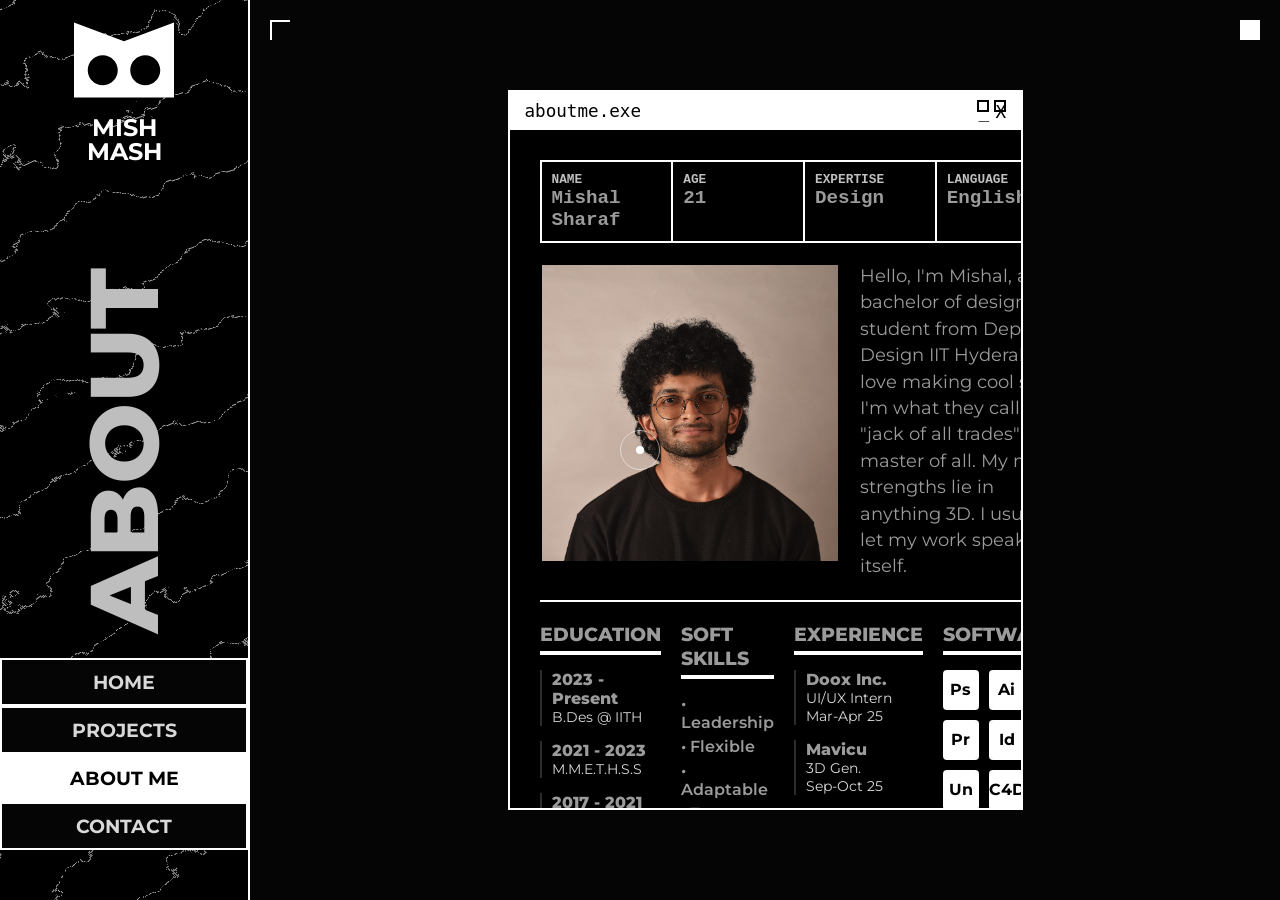
==== about.html @ 49f57b3f "Update about.html" ====
﻿<!DOCTYPE html>
<html lang="en">
<head>
    <meta charset="UTF-8">
    <meta name="viewport" content="width=device-width, initial-scale=1.0">
    <title>About Me - Mish Mash</title>
    <link rel="stylesheet" href="styles.css">
</head>
<body>
    <div class="cursor-dot"></div>
    <div class="cursor-outline"></div>
    <div class="corner-tl"></div>
    <div class="corner-tr"></div>

    <nav class="sidebar">
       <div class="topo-bg"></div>

    <svg style="display: none;">
        <defs>
            <filter id="topo-filter">
                <feTurbulence id="turbulence" type="fractalNoise" baseFrequency="0.02" numOctaves="8" result="noise" />
                <feDisplacementMap in="SourceGraphic" in2="noise" scale="40" />
            </filter>
        </defs>
    </svg>
        <div class="logo"><span><svg width="100" height="100" viewBox="0 0 400 300" fill="none" xmlns="http://www.w3.org/2000/svg">
<path fill-rule="evenodd" clip-rule="evenodd" d="M400 300H0V0L200 75L400 0V300ZM115 131C81.8629 131 55 157.863 55 191C55 224.137 81.8629 251 115 251C148.137 251 175 224.137 175 191C175 157.863 148.137 131 115 131ZM285 131C251.863 131 225 157.863 225 191C225 224.137 251.863 251 285 251C318.137 251 345 224.137 345 191C345 157.863 318.137 131 285 131Z" fill="white"/>
</svg></span>MISH<br>MASH</div>
        <div class="vertical-title">ABOUT</div>
        <div class="nav-menu">
            <a href="index.html" class="nav-link">Home</a>
            <a href="projects.html" class="nav-link">Projects</a>
            <a href="about.html" class="nav-link active">About Me</a>
            <a href="contact.html" class="nav-link">Contact</a>
        </div>
    </nav>

    <main class="main-content">
        <video autoplay muted loop id="bg-video">
            <source src="https://vimeo.com/1151840846?fl=pl&fe=cm" type="video/mp4">
        </video>

        <div class="window-container about-window">
            <div class="window-header">
                aboutme.exe
                <div class="window-controls"><span>_</span><span>X</span></div>
            </div>
            
            <div class="window-body">
                <div class="about-grid">
                    
                    <div class="spec-bar">
                        <div class="spec-item">
                            <span class="spec-label">Name</span>
                            <span class="spec-val">Mishal Sharaf</span>
                        </div>
                        <div class="spec-item">
                            <span class="spec-label">Age</span>
                            <span class="spec-val">21</span>
                        </div>
                        <div class="spec-item">
                            <span class="spec-label">Expertise</span>
                            <span class="spec-val">Design</span>
                        </div>
                        <div class="spec-item">
                            <span class="spec-label">Language</span>
                            <span class="spec-val">English</span>
                        </div>
                    </div>

                    <div class="bio-section">
                        <img src="DSC_2229.JPG" style="float: left; width: 300px; height: 300px; object-fit: cover; border: 2px solid black; margin-right: 20px; margin-bottom: 10px;" alt="Profile">
                        Hello, I'm Mishal, a bachelor of design student from Dept. of Design IIT Hyderabad.
                        I love making cool stuff. I'm what they call a "jack of all trades" but master of all.
                        My main strengths lie in anything 3D. I usually let my work speak for itself.
                        <div style="clear: both;"></div>
                    </div>

                    <div class="info-columns">
                        
                        <div class="col">
                            <div class="column-title">Education</div>
                            <div class="timeline-item">
                                <div class="t-year">2023 - Present</div>
                                <div class="t-desc">B.Des @ IITH</div>
                            </div>
                            <div class="timeline-item">
                                <div class="t-year">2021 - 2023</div>
                                <div class="t-desc">M.M.E.T.H.S.S</div>
                            </div>
                            <div class="timeline-item">
                                <div class="t-year">2017 - 2021</div>
                                <div class="t-desc">Ace Public</div>
                            </div>
                        </div>

                        <div class="col">
                            <div class="column-title">Soft Skills</div>
                            <div class="skills-list">
                                <span>&bull; Leadership</span>
                                <span>&bull; Flexible</span>
                                <span>&bull; Adaptable</span>
                                <span>&bull; Team Mgmt</span>
                                <span>&bull; Quick Learner</span>
                                <span>&bull; Problem Solving</span>
                            </div>
                        </div>

                         <div class="col">
                            <div class="column-title">Experience</div>
                            <div class="timeline-item">
                                <div class="t-year">Doox Inc.</div>
                                <div class="t-desc">UI/UX Intern<br>Mar-Apr 25</div>
                            </div>
                            <div class="timeline-item">
                                <div class="t-year">Mavicu</div>
                                <div class="t-desc">3D Gen.<br>Sep-Oct 25</div>
                            </div>
                            <div class="timeline-item">
                                <div class="t-year">Freelance</div>
                                <div class="t-desc">2022-Present</div>
                            </div>
                        </div>

                        <div class="col">
                            <div class="column-title">Softwares</div>
                            <div class="software-grid">
                                <div class="sw-box">Ps</div>
                                <div class="sw-box">Ai</div>
                                <div class="sw-box">Ae</div>
                                <div class="sw-box">Pr</div>
                                <div class="sw-box">Id</div>
                                <div class="sw-box">Bl</div>
                                <div class="sw-box">Un</div>
                                <div class="sw-box">C4D</div>
                            </div>
                        </div>

                    </div>
                </div>
            </div>
        </div>
    </main>

    <script src="script.js"></script>
</body>

</html>
---- styles.css ----
﻿/* --- RESET & FONTS --- */
@import url('https://fonts.googleapis.com/css2?family=Montserrat:ital,wght@0,100..900;1,100..900&display=swap');

* {
    margin: 0;
    padding: 0;
    box-sizing: border-box;
    cursor: none;
}

body {
    background-color: #050505;
    color: white;
    font-family: 'Montserrat', sans-serif;
    height: 100vh;
    overflow: hidden;
    display: flex;
}

/* --- CUSTOM CURSOR --- */
.cursor-dot, .cursor-outline {
    position: fixed; top: 50%; left: 50%; transform: translate(-50%, -50%);
    border-radius: 50%; z-index: 9999; pointer-events: none;
}
.cursor-dot { width: 8px; height: 8px; background-color: white; }
.cursor-outline {
    width: 40px; height: 40px; border: 1px solid rgba(255, 255, 255, 0.5);
    transition: width 0.2s, height 0.2s;
}

/* --- SIDEBAR --- */
.sidebar {
    width: 250px;
    height: 100vh;
    border-right: 2px solid white;
    display: flex;
    flex-direction: column;
    justify-content: space-between;

    padding-bottom: 50px;
    background: #303030;
    z-index: 100;
    flex-shrink: 0;
}
.logo { text-align: center; font-weight: 700; line-height: 1; font-size: 1.5rem; }
.logo span { display: block; font-size: 2.5rem; margin-bottom: 0px; margin-top: 10px;}
.vertical-title {
    writing-mode: vertical-rl; transform: rotate(180deg); text-align: left;
    font-family: 'Montserrat', sans-serif; font-size: 6rem; font-weight: 800; line-height: 90%;
    text-transform: uppercase; color: #bebebe; flex-grow: 1;
    display: flex; align-items: center; justify-content: left; pointer-events: none; margin-bottom: 10%; margin-right: 0%;
}
.nav-menu { display: flex; flex-direction: column; gap: 0px; background: #050505;}
.nav-link {
    text-decoration: none; color: #d8d8d8; font-weight: bold; text-transform: uppercase;
    font-size: 1.2rem; padding: 10px 15px; border: 2px solid #ffffff;
    transition: all 0.3s ease; display: block; text-align: center;
}
.nav-link:hover {
    background-color: rgb(129, 129, 129); color: black; border-color: white;
}

.nav-link.active {
    background-color: white; color: black; border-color: white;
}

/* --- MAIN CONTENT & VIDEO --- */
.main-content {
    flex-grow: 1; position: relative; overflow: visible;
    width: 100%; height: 100%;
    display: flex; justify-content: center; align-items: center;
}
#bg-video {
    position: absolute; top: 0; left: 0; width: 100%; height: 100%;
    object-fit: cover; z-index: -1; opacity: 0.9;
}

.cta-btn {
    position: absolute; bottom: 50px; right: 50px;
    background: rgba(0,0,0,0.7); color: white; border: 1px solid white;
    padding: 15px 30px; font-weight: bold; font-size: 1.1rem;
    text-transform: uppercase; letter-spacing: 2px;
    transition: 0.3s;
}
.cta-btn:hover { background: white; color: black; }
/* --- HORIZONTAL PROJECTS GALLERY --- */
.gallery-wrapper {
    width: 100%;
    height: 100%;
    overflow-x: scroll;
    overflow-y: hidden;
    display: flex;
    align-items: center;
    padding: 100px;
    /* Hide scrollbar */
    scrollbar-width: none; 
    -ms-overflow-style: none;
}
.gallery-wrapper::-webkit-scrollbar { display: none; }

.project-track {
    display: flex;
    gap: 50px;
    padding-right: 100px; /* Space at end */
}

/* --- UPDATED PROJECT CARDS FOR PARALLAX --- */
.project-card {
    min-width: 450px; /* Slightly wider */
    height: 60vh;
    position: relative;
    border: 1px solid #333;
    overflow: clip; /* Critical: hides the overflow of the big image */
    background: #111;
    flex-shrink: 0; /* Prevents squashing */
}

/* The Image needs to be bigger than the card to move */
.project-card img {
    position: absolute;
    width: 200%;      /* Extra width for parallax movement */
    height: 100%;
    left: -38%;       /* Center the wide image initially */
    object-fit: cover;
    opacity: 0.7;
    transition: opacity 0.5s ease, transform 0.1s ease; /* Smooth opacity, instant movement */
    will-change: transform; /* Performance optimization */
}

.project-card:hover {
    border-color: white;
}

.project-card:hover img {
    opacity: 1;
}

/* Info box stays the same */
.project-info {
    position: absolute; bottom: 0; left: 0; width: 100%;
    background: linear-gradient(to top, black, transparent);
    padding: 20px; z-index: 10;
    transform: translateY(100%); transition: 0.3s;
}
.project-card:hover .project-info { transform: translateY(0); }

/* --- MOBILE ADJUSTMENT --- */
@media (max-width: 768px) {
    .project-card { min-width: 85vw; height: 50vh; }
}
/* --- MODAL (BEHANCE POPUP) --- */
.modal-overlay {
    position: fixed; top: 0; left: 0; width: 100%; height: 100%;
    background: rgba(0,0,0,0.9);
    z-index: 1000;
    display: none; /* Hidden by default */
    justify-content: center;
    align-items: center;
    opacity: 0;
    transition: opacity 0.3s;
    scrollbar-width: none;
}
.modal-overlay.active { display: flex; opacity: 1; scrollbar-width: none;}

.modal-content {
    width: 90%; height: 90%;
    background: black; border: 2px solid white;
    position: relative;
    scrollbar-width: none; 
}

.close-modal {
    position: absolute; top: -40px; right: 0;
    color: white; font-size: 2rem; font-weight: bold; cursor: pointer;
}
.close-modal:hover { color: #aaa; }

iframe { width: 100%; height: 100%; border: none; }
/* --- UI DECORATION --- */
.corner-tl, .corner-tr, .corner-br {
    position: fixed; width: 20px; height: 20px; z-index: 200; pointer-events: none; scrollbar-width: none;
}
.corner-tl { top: 20px; left: 270px; border-top: 2px solid white; border-left: 2px solid white; }
.corner-tr { top: 20px; right: 20px; border: 2px solid white; background: white; }
.corner-br { bottom: 20px; right: 20px; }
.corner-br::after { content: '+'; font-size: 2rem; color: white; position: absolute; bottom: 0; right: 0; }

/* --- WINDOW BASE STYLE --- */
.window-container {
    background: rgba(0, 0, 0, 0.95); /* Light/White background like video */
    color: rgb(155, 155, 155);
    border: 2px solid white;
    display: flex; flex-direction: column;
}
.window-header {
    background: rgb(255, 255, 255); color: rgb(0, 0, 0); padding: 8px 15px;
    font-family: monospace; display: flex; justify-content: space-between; align-items: center;
    font-size: 1.1rem;
}
.window-controls span {
    display: inline-block; width: 12px; height: 12px; border: 2px solid rgb(0, 0, 0); margin-left: 5px;
}
.window-body { padding: 30px; overflow-y: auto; flex-grow: 1; }

/* =========================================
   LAYOUT RESTORATION (VIDEO ACCURACY)
   ========================================= */

/* --- ABOUT ME LAYOUT --- */
.about-window {
    width: 50%; max-width: 1100px; height: 80%;
}

.about-grid {
    display: grid;
    grid-template-rows: auto auto 1fr; /* Header, Bio, Columns */
    gap: 20px;
    height: 90%;
}

/* 1. Top Spec Bar (Name, Age, etc) */
.spec-bar {
    display: grid;
    grid-template-columns: repeat(4, 1fr);
    border: 2px solid rgb(255, 255, 255);
    font-family: 'Courier New', monospace;
    font-weight: bold;
}
.spec-item {
    padding: 10px;
    border-right: 2px solid rgb(255, 255, 255);
    display: flex; flex-direction: column;
}
.spec-item:last-child { border-right: none; }
.spec-label { font-size: 0.8rem; text-transform: uppercase; color: #c0c0c0; }
.spec-val { font-size: 1.2rem; }

/* 2. Bio Text */
.bio-section {
    font-size: 1.1rem; line-height: 1.5; border-bottom: 2px solid rgb(255, 255, 255); padding-bottom: 20px; border-color: #ffffff;
}

/* 3. The 4 Columns (Education, Skills, etc) */
.info-columns {
    display: grid;
    grid-template-columns: 1fr 1fr 1fr 1fr;
    gap: 20px;
}
.column-title {
    font-size: 1.2rem; font-weight: 800; text-transform: uppercase;
    border-bottom: 4px solid rgb(255, 255, 255); margin-bottom: 15px; padding-bottom: 5px;
}
.timeline-item { margin-bottom: 15px; border-left: 2px solid #2c2c2c; padding-left: 10px; }
.t-year { font-weight: 800; font-size: 1rem; }
.t-desc { font-size: 0.9rem; color: #d8d8d8; }

.skills-list span {
    display: block; /* List style */
    margin-bottom: 5px; font-weight: 600;
}

.software-grid {
    display: grid; grid-template-columns: repeat(3, 1fr); gap: 10px;
}
.sw-box {
    background: white; color: black;
    height: 40px; display: flex; align-items: center; justify-content: center;
    font-weight: bold; border-radius: 4px;
}

/* --- CONTACT LAYOUT --- */
.contact-window {
    width: 500px; /* Fixed small width like video */
    height: auto;
    position: relative;
}
.contact-content {
    display: flex; flex-direction: column; gap: 15px;
}
.contact-input-look {
    border: 2px solid white;
    padding: 15px;
    font-family: 'Courier New', monospace;
    font-weight: bold;
    background: black;
    font-size: 1.1rem;
    position: relative;
}
.contact-label {
    position: absolute; top: -10px; left: 10px;
    background: black; padding: 0 5px; font-size: 0.8rem; color: #ffffff;
}
.socials-row {
    display: flex; gap: 10px; justify-content: center; margin-top: 10px;
}
.social-btn {
    width: 50px; height: 50px; border: 2px solid white;
    display: flex; align-items: center; justify-content: center;
    text-decoration: none; color: white; font-weight: bold; font-size: 1.2rem;
    transition: 0.2s;
}
.social-btn:hover { background: white; color: black; }


/* --- RESPONSIVE FIXES --- */
@media (max-width: 768px) {
    body { flex-direction: column; overflow: auto; height: auto; }
    .sidebar { width: 100%; position: relative; border-right: none; height: auto; flex-direction: row; align-items: center; }
    .vertical-title { display: none; }
    .nav-menu { flex-direction: row; }
    .nav-link { font-size: 0.9rem; padding: 5px 10px; }
    
    .cursor-dot, .cursor-outline { display: none; }
    * { cursor: auto; }

    /* Stack the About Grid on mobile */
    .about-window { width: 95%; height: auto; margin: 20px 0; }
    .spec-bar { grid-template-columns: 1fr 1fr; } /* 2x2 on mobile */
    .info-columns { grid-template-columns: 1fr; } /* Stack columns */
    
    /* Contact */
    .contact-window { width: 90%; }
}
/* --- TOPOGRAPHY BACKGROUND --- */
.sidebar {
    /* Keep existing styles */
    position: relative;
    overflow: hidden; /* Ensure the map doesn't spill out */
    background: black; /* Fallback */
}

.topo-bg {
    position: absolute;
    top: -10%;
    left: -10%;
    width: 150%;
    height: 150%;
    z-index: -2; /* Behind everything */
    opacity: 0.9; /* Subtle visibility */
    
    /* Create the "Contour Lines" using repeating gradients */
    background-image: repeating-radial-gradient(
        circle at 150% 50%,
        transparent 0,
        transparent 74px,
        #bbbbbb 75px,
        transparent 76px
    );
    
    /* Apply the SVG filter we defined in HTML */
    filter: url(#topo-filter);
    
    /* Smooth transition for the morphing */
    transition: transform 3s ease-out;
}

/* Ensure Logo and Nav sit ON TOP of the background */
.logo, .vertical-title, .nav-menu {
    position: relative;
    z-index: 2;
}
@keyframes flow {
    0% { background-position: 0% 0%; }
    50% { background-position: 50% 100%; } /* Moves vertical */
    100% { background-position: 0% 0%; }
}

.topo-bg {
    /* ... keep your existing settings ... */
    position: absolute;
    /* ... */
    
    /* ADD THIS ANIMATION: */
    animation: flow 10s ease infinite;
    
    /* Ensure the background is large enough to scroll */
    background-size: 100% 200%; 
}
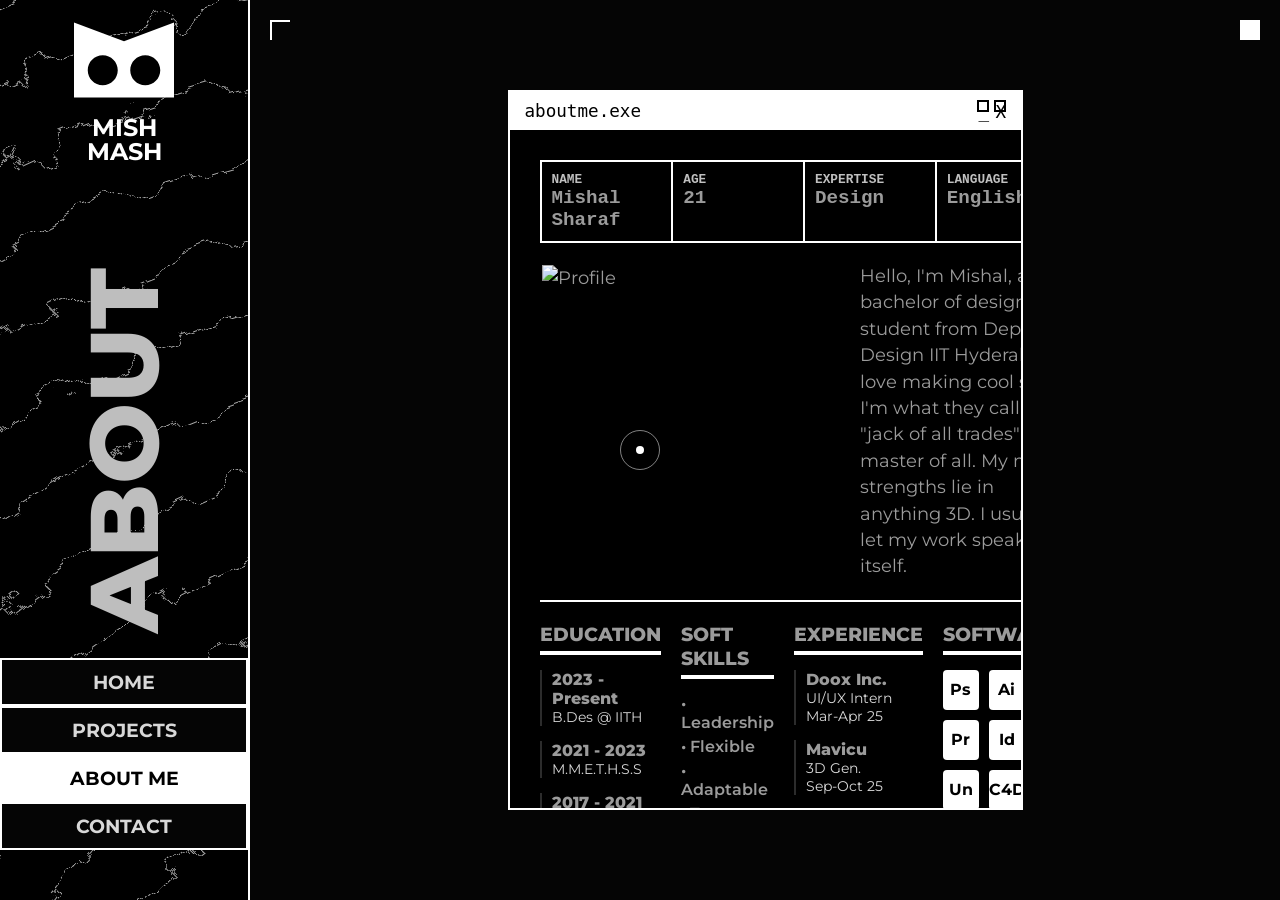
==== commit 27ca9bea: "Update about.html" ====
--- a/about.html
+++ b/about.html
@@ -69,7 +69,7 @@
                     </div>
 
                     <div class="bio-section">
-                        <img src="DSC_2229.JPG" style="float: left; width: 300px; height: 300px; object-fit: cover; border: 2px solid black; margin-right: 20px; margin-bottom: 10px;" alt="Profile">
+                        <img src="DSC_2229 3.JPG" style="float: left; width: 300px; height: 300px; object-fit: cover; border: 2px solid black; margin-right: 20px; margin-bottom: 10px;" alt="Profile">
                         Hello, I'm Mishal, a bachelor of design student from Dept. of Design IIT Hyderabad.
                         I love making cool stuff. I'm what they call a "jack of all trades" but master of all.
                         My main strengths lie in anything 3D. I usually let my work speak for itself.
@@ -146,3 +146,4 @@
 </body>
 
 </html>
+
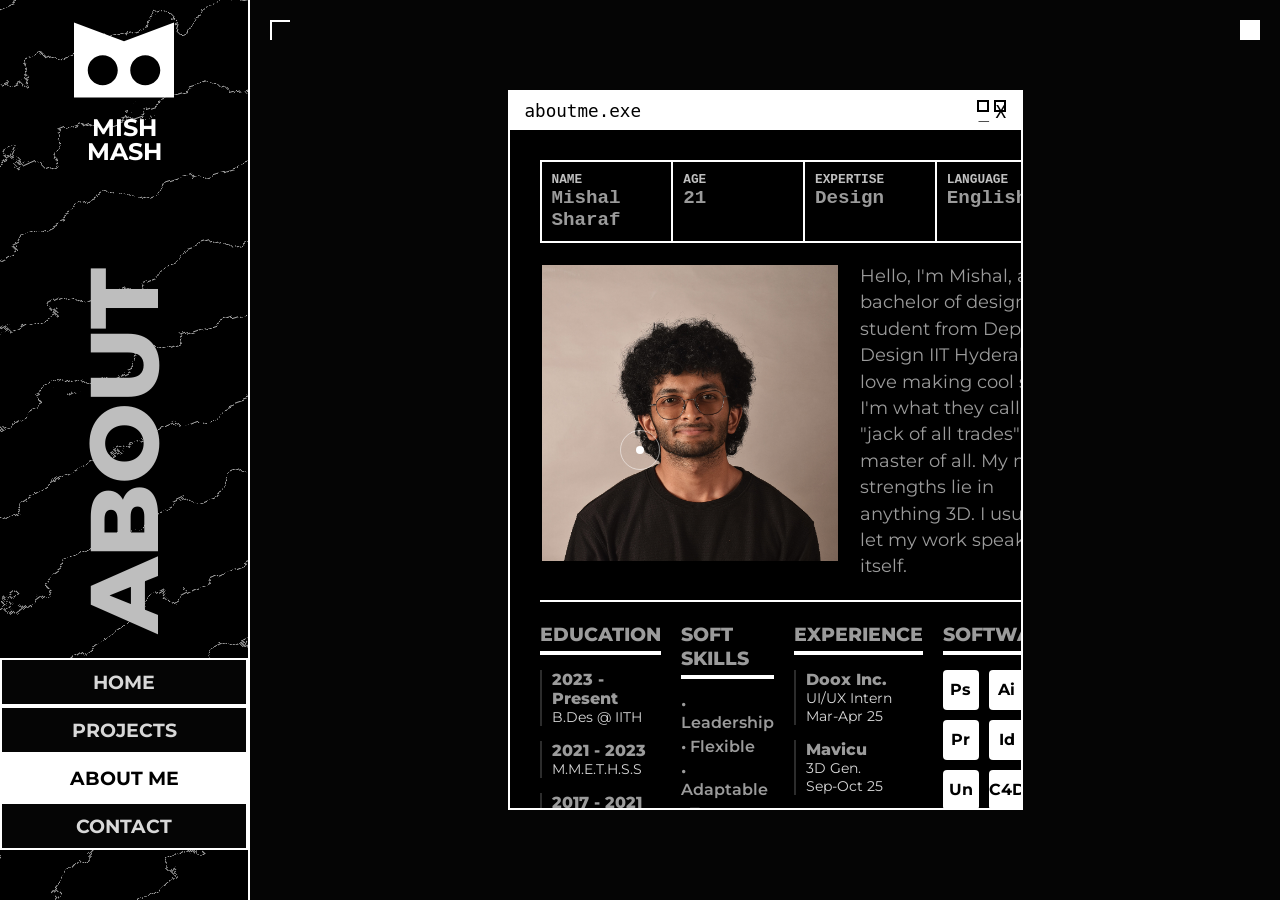
==== commit 618e6b9f: "Update about.html" ====
--- a/about.html
+++ b/about.html
@@ -37,7 +37,7 @@
 
     <main class="main-content">
         <video autoplay muted loop id="bg-video">
-            <source src="https://vimeo.com/1151840846?fl=pl&fe=cm" type="video/mp4">
+            <source src="showreel_vimeo.mp4" type="video/mp4">
         </video>
 
         <div class="window-container about-window">
@@ -69,7 +69,7 @@
                     </div>
 
                     <div class="bio-section">
-                        <img src="DSC_2229 3.JPG" style="float: left; width: 300px; height: 300px; object-fit: cover; border: 2px solid black; margin-right: 20px; margin-bottom: 10px;" alt="Profile">
+                        <img src="pfp.png" style="float: left; width: 300px; height: 300px; object-fit: cover; border: 2px solid black; margin-right: 20px; margin-bottom: 10px;" alt="Profile">
                         Hello, I'm Mishal, a bachelor of design student from Dept. of Design IIT Hyderabad.
                         I love making cool stuff. I'm what they call a "jack of all trades" but master of all.
                         My main strengths lie in anything 3D. I usually let my work speak for itself.
@@ -147,3 +147,5 @@
 
 </html>
 
+
+
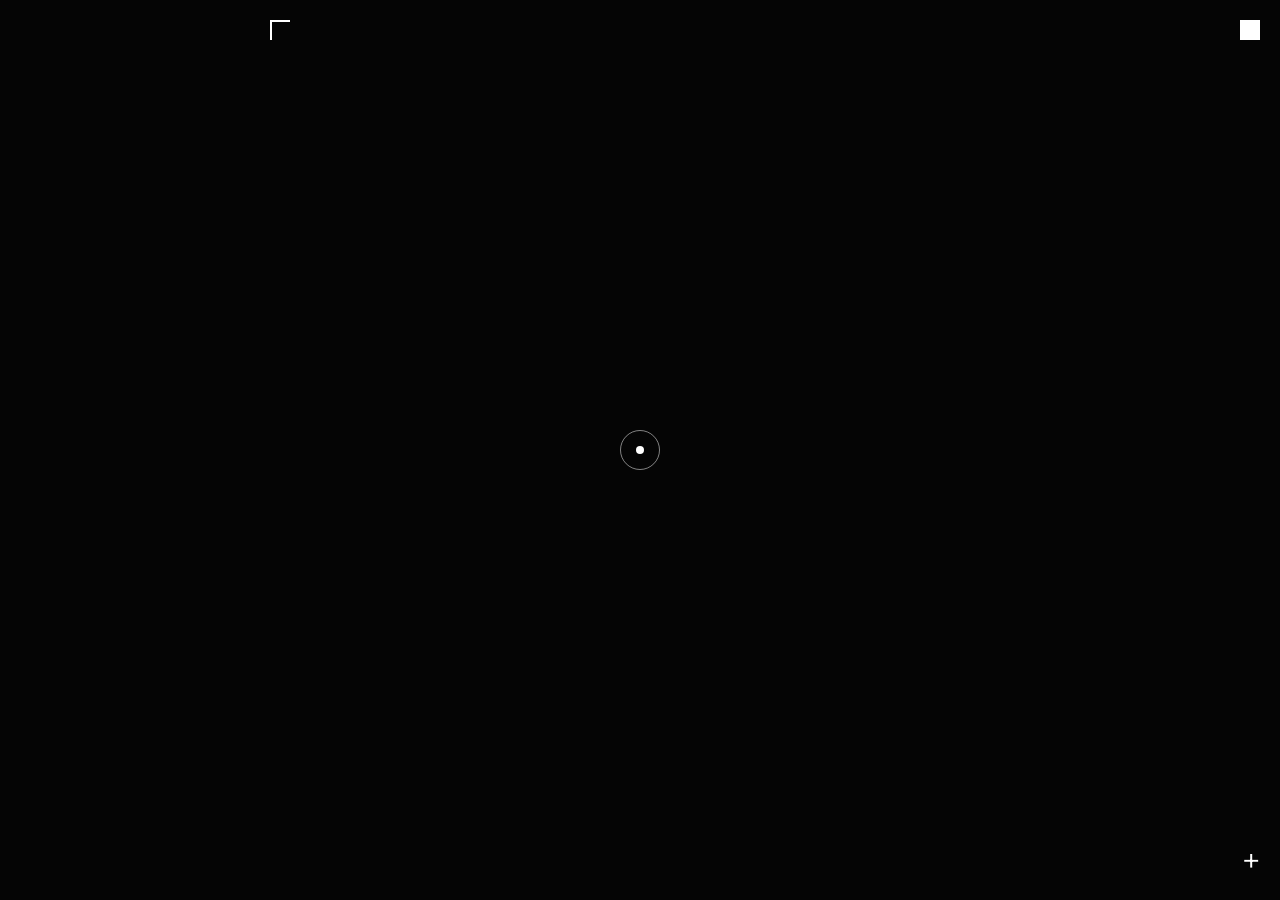
==== commit 35b86560: "Update about.html" ====
--- a/about.html
+++ b/about.html
@@ -1,4 +1,4 @@
-﻿<!DOCTYPE html>
+<!DOCTYPE html>
 <html lang="en">
 <head>
     <meta charset="UTF-8">
@@ -9,9 +9,9 @@
 <body>
     <div class="cursor-dot"></div>
     <div class="cursor-outline"></div>
-    <div class="corner-tl"></div>
-    <div class="corner-tr"></div>
-
+<video autoplay muted loop id="bg-video">
+            <source src="showreel no text.mp4" type="video/mp4">
+        </video>
     <nav class="sidebar">
        <div class="topo-bg"></div>
 
@@ -36,9 +36,7 @@
     </nav>
 
     <main class="main-content">
-        <video autoplay muted loop id="bg-video">
-            <source src="showreel_vimeo.mp4" type="video/mp4">
-        </video>
+        
 
         <div class="window-container about-window">
             <div class="window-header">
@@ -69,7 +67,7 @@
                     </div>
 
                     <div class="bio-section">
-                        <img src="pfp.png" style="float: left; width: 300px; height: 300px; object-fit: cover; border: 2px solid black; margin-right: 20px; margin-bottom: 10px;" alt="Profile">
+                        <img src="DSC_2229.JPG" style="float: left; width: 300px; height: 300px; object-fit: cover; border: 2px solid black; margin-right: 20px; margin-bottom: 10px;" alt="Profile">
                         Hello, I'm Mishal, a bachelor of design student from Dept. of Design IIT Hyderabad.
                         I love making cool stuff. I'm what they call a "jack of all trades" but master of all.
                         My main strengths lie in anything 3D. I usually let my work speak for itself.
@@ -140,12 +138,15 @@
                 </div>
             </div>
         </div>
+        <div class="corner-tl"></div>
+    <div class="corner-tr"></div>
+    <div class="corner-br"></div>
     </main>
 
     <script src="script.js"></script>
 </body>
-
 </html>
 
 
 
+
--- a/styles.css
+++ b/styles.css
@@ -32,7 +32,7 @@
 .sidebar {
     width: 250px;
     height: 100vh;
-    border-right: 2px solid white;
+    border: 2px solid white;
     display: flex;
     flex-direction: column;
     justify-content: space-between;
@@ -43,7 +43,7 @@
     flex-shrink: 0;
 }
 .logo { text-align: center; font-weight: 700; line-height: 1; font-size: 1.5rem; }
-.logo span { display: block; font-size: 2.5rem; margin-bottom: 0px; margin-top: 10px;}
+.logo span { display: block; font-size: 2.5rem; margin-bottom: 0px; margin-top: 10px; margin-left: 10px; margin-right: 10px;}
 .vertical-title {
     writing-mode: vertical-rl; transform: rotate(180deg); text-align: left;
     font-family: 'Montserrat', sans-serif; font-size: 6rem; font-weight: 800; line-height: 90%;
@@ -68,10 +68,10 @@
 .main-content {
     flex-grow: 1; position: relative; overflow: visible;
     width: 100%; height: 100%;
-    display: flex; justify-content: center; align-items: center;
+    display: flex; justify-content: center; align-items: top;
 }
 #bg-video {
-    position: absolute; top: 0; left: 0; width: 100%; height: 100%;
+    position: relative; width: 100%; height: 100%;
     object-fit: cover; z-index: -1; opacity: 0.9;
 }
 
@@ -375,4 +375,5 @@
     
     /* Ensure the background is large enough to scroll */
     background-size: 100% 200%; 
-}+
+}
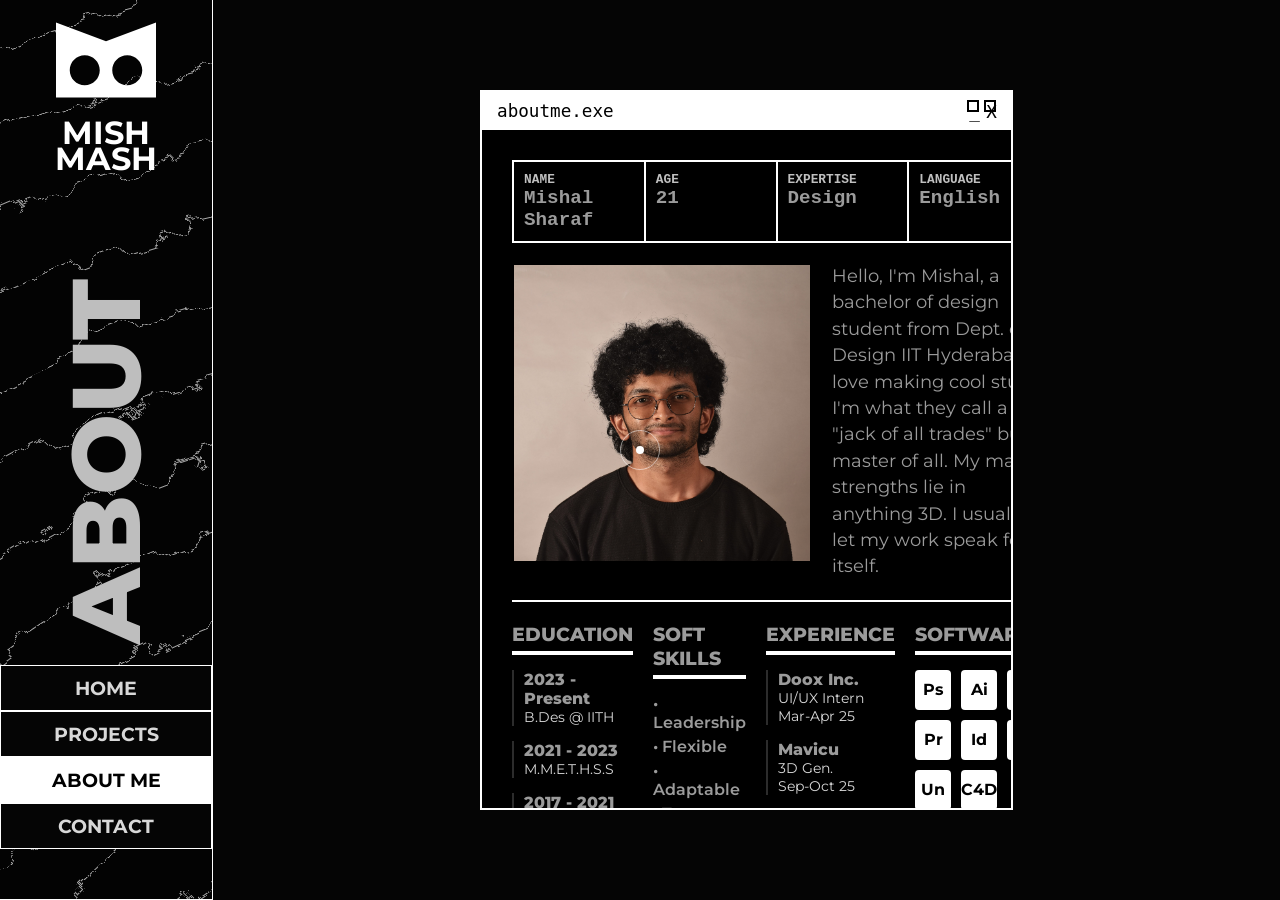
==== commit 9f924213: "Update about.html" ====
--- a/about.html
+++ b/about.html
@@ -10,7 +10,7 @@
     <div class="cursor-dot"></div>
     <div class="cursor-outline"></div>
 <video autoplay muted loop id="bg-video">
-            <source src="showreel no text.mp4" type="video/mp4">
+            <source src="showreel_vimeo.mp4" type="video/mp4">
         </video>
     <nav class="sidebar">
        <div class="topo-bg"></div>
@@ -150,3 +150,4 @@
 
 
 
+
--- a/styles.css
+++ b/styles.css
@@ -1,4 +1,4 @@
-﻿/* --- RESET & FONTS --- */
+/* --- RESET & FONTS --- */
 @import url('https://fonts.googleapis.com/css2?family=Montserrat:ital,wght@0,100..900;1,100..900&display=swap');
 
 * {
@@ -30,31 +30,34 @@
 
 /* --- SIDEBAR --- */
 .sidebar {
-    width: 250px;
+    width: 20vw;
     height: 100vh;
-    border: 2px solid white;
+    border-right: 1px solid white;
+    border-bottom: 1px solid white;
     display: flex;
     flex-direction: column;
-    justify-content: space-between;
+    flex-flow: column;
+    justify-content: center;
 
     padding-bottom: 50px;
-    background: #303030;
+    background: #30303000;
     z-index: 100;
-    flex-shrink: 0;
-}
-.logo { text-align: center; font-weight: 700; line-height: 1; font-size: 1.5rem; }
-.logo span { display: block; font-size: 2.5rem; margin-bottom: 0px; margin-top: 10px; margin-left: 10px; margin-right: 10px;}
+    flex-shrink: 1;
+}
+.logo { text-align: center; font-weight: 700; line-height: 0.8; font-size: 2rem; }
+.logo span { display: flex; align-items: center; font-size: 2.5rem; margin: 10px; flex-direction: column;}
 .vertical-title {
     writing-mode: vertical-rl; transform: rotate(180deg); text-align: left;
     font-family: 'Montserrat', sans-serif; font-size: 6rem; font-weight: 800; line-height: 90%;
     text-transform: uppercase; color: #bebebe; flex-grow: 1;
     display: flex; align-items: center; justify-content: left; pointer-events: none; margin-bottom: 10%; margin-right: 0%;
 }
-.nav-menu { display: flex; flex-direction: column; gap: 0px; background: #050505;}
+.nav-menu { display: flex; flex-direction: column; gap: 0px; background: #050505; }
 .nav-link {
     text-decoration: none; color: #d8d8d8; font-weight: bold; text-transform: uppercase;
-    font-size: 1.2rem; padding: 10px 15px; border: 2px solid #ffffff;
-    transition: all 0.3s ease; display: block; text-align: center;
+    font-size: 1.2rem; padding: 10px 15px; border: 1px solid #ffffff; 
+    transition: all 0.3s ease; display: block; text-align: center; align-items: center; align-content: center;
+    
 }
 .nav-link:hover {
     background-color: rgb(129, 129, 129); color: black; border-color: white;
@@ -66,124 +69,23 @@
 
 /* --- MAIN CONTENT & VIDEO --- */
 .main-content {
-    flex-grow: 1; position: relative; overflow: visible;
-    width: 100%; height: 100%;
-    display: flex; justify-content: center; align-items: top;
+    flex-grow: 0; position: relative; overflow: visible;
+    width: 100vw; height: 100%;
+    display: flex; justify-content: center; align-items: center;
 }
 #bg-video {
-    position: relative; width: 100%; height: 100%;
-    object-fit: cover; z-index: -1; opacity: 0.9;
+    position: absolute; top: 0; left: 0; width: 100vw; height: 100vh;
+    object-fit: cover; z-index: -1; opacity: 0.4; overflow: visible;
 }
 
 .cta-btn {
-    position: absolute; bottom: 50px; right: 50px;
+    position: fixed; bottom: 50px; right: 50px;
     background: rgba(0,0,0,0.7); color: white; border: 1px solid white;
     padding: 15px 30px; font-weight: bold; font-size: 1.1rem;
     text-transform: uppercase; letter-spacing: 2px;
     transition: 0.3s;
 }
 .cta-btn:hover { background: white; color: black; }
-/* --- HORIZONTAL PROJECTS GALLERY --- */
-.gallery-wrapper {
-    width: 100%;
-    height: 100%;
-    overflow-x: scroll;
-    overflow-y: hidden;
-    display: flex;
-    align-items: center;
-    padding: 100px;
-    /* Hide scrollbar */
-    scrollbar-width: none; 
-    -ms-overflow-style: none;
-}
-.gallery-wrapper::-webkit-scrollbar { display: none; }
-
-.project-track {
-    display: flex;
-    gap: 50px;
-    padding-right: 100px; /* Space at end */
-}
-
-/* --- UPDATED PROJECT CARDS FOR PARALLAX --- */
-.project-card {
-    min-width: 450px; /* Slightly wider */
-    height: 60vh;
-    position: relative;
-    border: 1px solid #333;
-    overflow: clip; /* Critical: hides the overflow of the big image */
-    background: #111;
-    flex-shrink: 0; /* Prevents squashing */
-}
-
-/* The Image needs to be bigger than the card to move */
-.project-card img {
-    position: absolute;
-    width: 200%;      /* Extra width for parallax movement */
-    height: 100%;
-    left: -38%;       /* Center the wide image initially */
-    object-fit: cover;
-    opacity: 0.7;
-    transition: opacity 0.5s ease, transform 0.1s ease; /* Smooth opacity, instant movement */
-    will-change: transform; /* Performance optimization */
-}
-
-.project-card:hover {
-    border-color: white;
-}
-
-.project-card:hover img {
-    opacity: 1;
-}
-
-/* Info box stays the same */
-.project-info {
-    position: absolute; bottom: 0; left: 0; width: 100%;
-    background: linear-gradient(to top, black, transparent);
-    padding: 20px; z-index: 10;
-    transform: translateY(100%); transition: 0.3s;
-}
-.project-card:hover .project-info { transform: translateY(0); }
-
-/* --- MOBILE ADJUSTMENT --- */
-@media (max-width: 768px) {
-    .project-card { min-width: 85vw; height: 50vh; }
-}
-/* --- MODAL (BEHANCE POPUP) --- */
-.modal-overlay {
-    position: fixed; top: 0; left: 0; width: 100%; height: 100%;
-    background: rgba(0,0,0,0.9);
-    z-index: 1000;
-    display: none; /* Hidden by default */
-    justify-content: center;
-    align-items: center;
-    opacity: 0;
-    transition: opacity 0.3s;
-    scrollbar-width: none;
-}
-.modal-overlay.active { display: flex; opacity: 1; scrollbar-width: none;}
-
-.modal-content {
-    width: 90%; height: 90%;
-    background: black; border: 2px solid white;
-    position: relative;
-    scrollbar-width: none; 
-}
-
-.close-modal {
-    position: absolute; top: -40px; right: 0;
-    color: white; font-size: 2rem; font-weight: bold; cursor: pointer;
-}
-.close-modal:hover { color: #aaa; }
-
-iframe { width: 100%; height: 100%; border: none; }
-/* --- UI DECORATION --- */
-.corner-tl, .corner-tr, .corner-br {
-    position: fixed; width: 20px; height: 20px; z-index: 200; pointer-events: none; scrollbar-width: none;
-}
-.corner-tl { top: 20px; left: 270px; border-top: 2px solid white; border-left: 2px solid white; }
-.corner-tr { top: 20px; right: 20px; border: 2px solid white; background: white; }
-.corner-br { bottom: 20px; right: 20px; }
-.corner-br::after { content: '+'; font-size: 2rem; color: white; position: absolute; bottom: 0; right: 0; }
 
 /* --- WINDOW BASE STYLE --- */
 .window-container {
@@ -326,7 +228,7 @@
     /* Keep existing styles */
     position: relative;
     overflow: hidden; /* Ensure the map doesn't spill out */
-    background: black; /* Fallback */
+    background: rgba(0, 0, 0, 0.37); /* Fallback */
 }
 
 .topo-bg {
@@ -375,5 +277,129 @@
     
     /* Ensure the background is large enough to scroll */
     background-size: 100% 200%; 
-
-}
+}
+/* --- PROJECTS GRID (Standard Flexbox) --- */
+.gallery-wrapper {
+    width: 100%;
+    height: 100%;
+    overflow-y: auto; /* Scroll vertical */
+    padding: 40px;
+}
+
+.project-track {
+    display: flex;
+    flex-wrap: wrap; /* Allow wrapping to next line */
+    gap: 30px;
+    justify-content: center;
+    padding-bottom: 100px;
+}
+
+.project-card {
+    width: 400px;       /* Fixed width for album look */
+    height: 300px;      /* Standard 4:3 ratio */
+    position: relative;
+    border: 1px solid #333;
+    overflow: hidden;
+    background: #111;
+    cursor: pointer;
+    transition: transform 0.3s ease, border-color 0.3s;
+}
+
+.project-card:hover {
+    transform: translateY(-5px);
+    border-color: white;
+    box-shadow: 0 10px 30px rgba(0,0,0,0.5);
+}
+
+.project-card img {
+    width: 100%;
+    height: 100%;
+    object-fit: cover;
+    opacity: 0.8;
+    transition: 0.5s;
+}
+
+.project-card:hover img {
+    opacity: 1;
+    transform: scale(1.05);
+}
+
+/* Album Label styling */
+.project-info {
+    position: absolute; bottom: 0; left: 0; width: 100%;
+    background: rgba(0,0,0,0.8);
+    padding: 15px;
+    transform: translateY(0); /* Always visible for albums */
+    border-top: 1px solid #333;
+}
+.project-title { font-size: 1.2rem; font-weight: 800; text-transform: uppercase; }
+.project-cat { color: #888; font-size: 0.9rem; }
+
+
+/* --- SLIDESHOW MODAL --- */
+.modal-overlay {
+    position: fixed; top: 0; left: 0; width: 100vw; height: 100vh;
+    background: rgba(0,0,0,0.95);
+    z-index: 2000;
+    display: none; /* Hidden by default */
+    justify-content: center;
+    align-items: center;
+    opacity: 0; transition: opacity 0.3s;
+}
+.modal-overlay.active { display: flex; opacity: 1; }
+
+.slideshow-container {
+    width: 80%; height: 80%;
+    position: relative;
+    display: flex;
+    justify-content: center;
+    align-items: center;
+}
+
+/* The Main Image in Slideshow */
+.slide-img {
+    max-width: 100%;
+    max-height: 100%;
+    border: 2px solid white;
+    box-shadow: 0 0 50px rgba(255,255,255,0.1);
+    display: none; /* Hidden unless active */
+}
+.slide-img.active { display: block; animation: fadeIn 0.5s; }
+
+/* Navigation Buttons */
+.prev-btn, .next-btn {
+    position: absolute;
+    top: 50%;
+    transform: translateY(-50%);
+    background: rgba(0,0,0,0.5);
+    color: white;
+    border: 1px solid white;
+    width: 50px; height: 50px;
+    display: flex; align-items: center; justify-content: center;
+    font-size: 1.5rem; cursor: pointer;
+    transition: 0.2s;
+    user-select: none;
+    z-index: 2100;
+}
+.prev-btn:hover, .next-btn:hover { background: white; color: black; }
+.prev-btn { left: -70px; }
+.next-btn { right: -70px; }
+
+/* Close Button */
+.close-modal {
+    position: absolute; top: 30px; right: 30px;
+    color: white; font-size: 2rem; font-weight: bold; cursor: pointer; z-index: 2200;
+}
+
+@keyframes fadeIn {
+    from { opacity: 0; transform: scale(0.95); }
+    to { opacity: 1; transform: scale(1); }
+}
+
+/* Mobile Tweaks */
+@media (max-width: 768px) {
+    .project-card { width: 100%; }
+    .prev-btn { left: 10px; }
+    .next-btn { right: 10px; }
+    .slideshow-container { width: 100%; }
+}
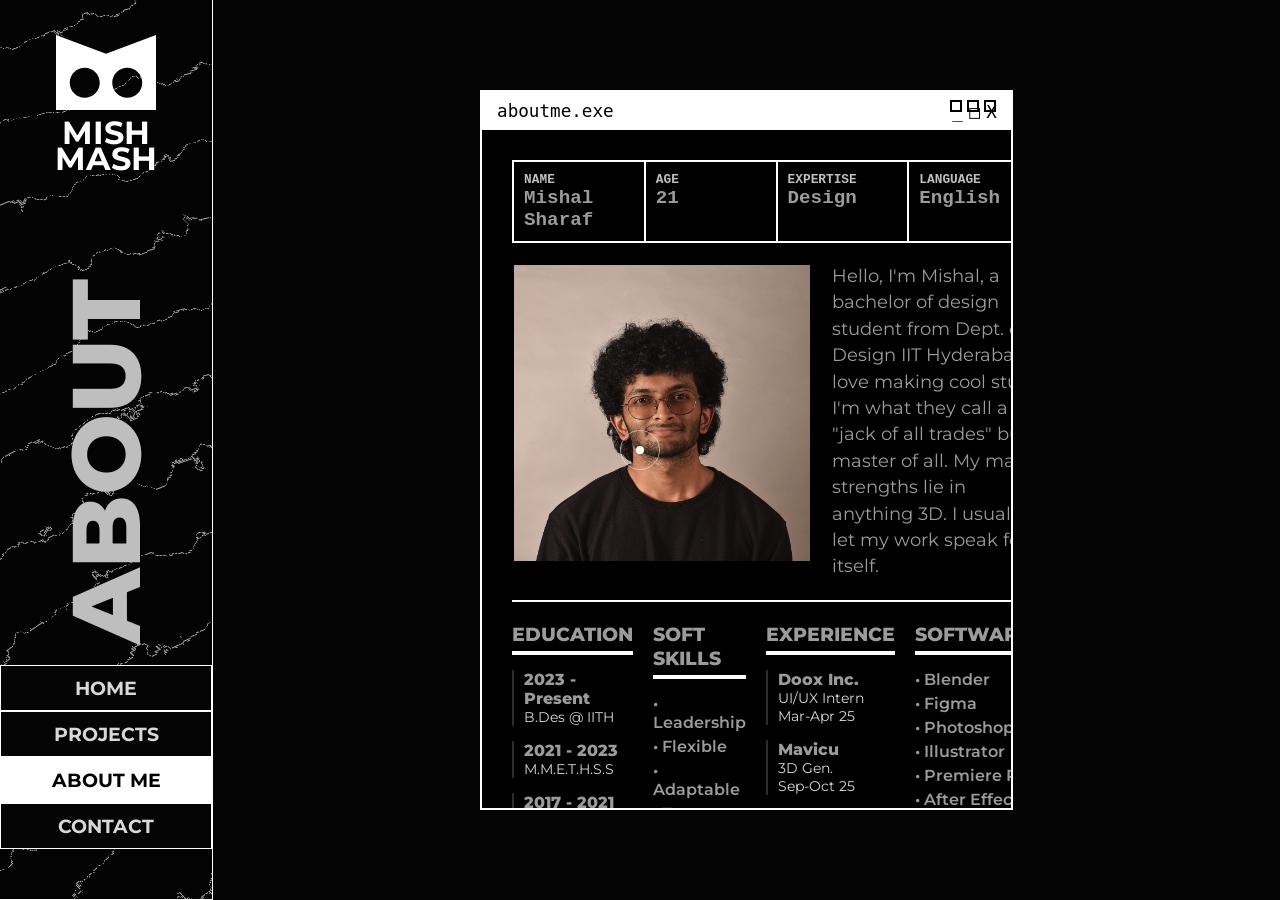
==== commit d3411c7a: "Update about.html" ====
--- a/about.html
+++ b/about.html
@@ -23,7 +23,7 @@
             </filter>
         </defs>
     </svg>
-        <div class="logo"><span><svg width="100" height="100" viewBox="0 0 400 300" fill="none" xmlns="http://www.w3.org/2000/svg">
+        <div class="logo"><span><svg width="100" height="100" viewBox="0 0 400 200" fill="none" xmlns="http://www.w3.org/2000/svg">
 <path fill-rule="evenodd" clip-rule="evenodd" d="M400 300H0V0L200 75L400 0V300ZM115 131C81.8629 131 55 157.863 55 191C55 224.137 81.8629 251 115 251C148.137 251 175 224.137 175 191C175 157.863 148.137 131 115 131ZM285 131C251.863 131 225 157.863 225 191C225 224.137 251.863 251 285 251C318.137 251 345 224.137 345 191C345 157.863 318.137 131 285 131Z" fill="white"/>
 </svg></span>MISH<br>MASH</div>
         <div class="vertical-title">ABOUT</div>
@@ -41,7 +41,7 @@
         <div class="window-container about-window">
             <div class="window-header">
                 aboutme.exe
-                <div class="window-controls"><span>_</span><span>X</span></div>
+                <div class="window-controls"><span>_</span><span>□</span><span>X</span></div>
             </div>
             
             <div class="window-body">
@@ -67,7 +67,7 @@
                     </div>
 
                     <div class="bio-section">
-                        <img src="DSC_2229.JPG" style="float: left; width: 300px; height: 300px; object-fit: cover; border: 2px solid black; margin-right: 20px; margin-bottom: 10px;" alt="Profile">
+                        <img src="pfp.png" style="float: left; width: 300px; height: 300px; object-fit: cover; border: 2px solid black; margin-right: 20px; margin-bottom: 10px;" alt="Profile">
                         Hello, I'm Mishal, a bachelor of design student from Dept. of Design IIT Hyderabad.
                         I love making cool stuff. I'm what they call a "jack of all trades" but master of all.
                         My main strengths lie in anything 3D. I usually let my work speak for itself.
@@ -122,15 +122,18 @@
 
                         <div class="col">
                             <div class="column-title">Softwares</div>
-                            <div class="software-grid">
-                                <div class="sw-box">Ps</div>
-                                <div class="sw-box">Ai</div>
-                                <div class="sw-box">Ae</div>
-                                <div class="sw-box">Pr</div>
-                                <div class="sw-box">Id</div>
-                                <div class="sw-box">Bl</div>
-                                <div class="sw-box">Un</div>
-                                <div class="sw-box">C4D</div>
+                                <div class="skills-list">
+                                <span>&bull; Blender</span>
+                                <span>&bull; Figma</span>
+                                <span>&bull; Photoshop</span>
+                                <span>&bull; Illustrator</span>
+                                <span>&bull; Premiere Pro</span>
+                                <span>&bull; After Effects</span>
+                                <span>&bull; InDesign</span>
+                                <span>&bull; Unreal Engine 5</span>
+                                <span>&bull; DaVinci Resolve</span>
+                                <span>&bull; Affinity</span>
+                            </div>
                             </div>
                         </div>
 
@@ -146,8 +149,3 @@
     <script src="script.js"></script>
 </body>
 </html>
-
-
-
-
-
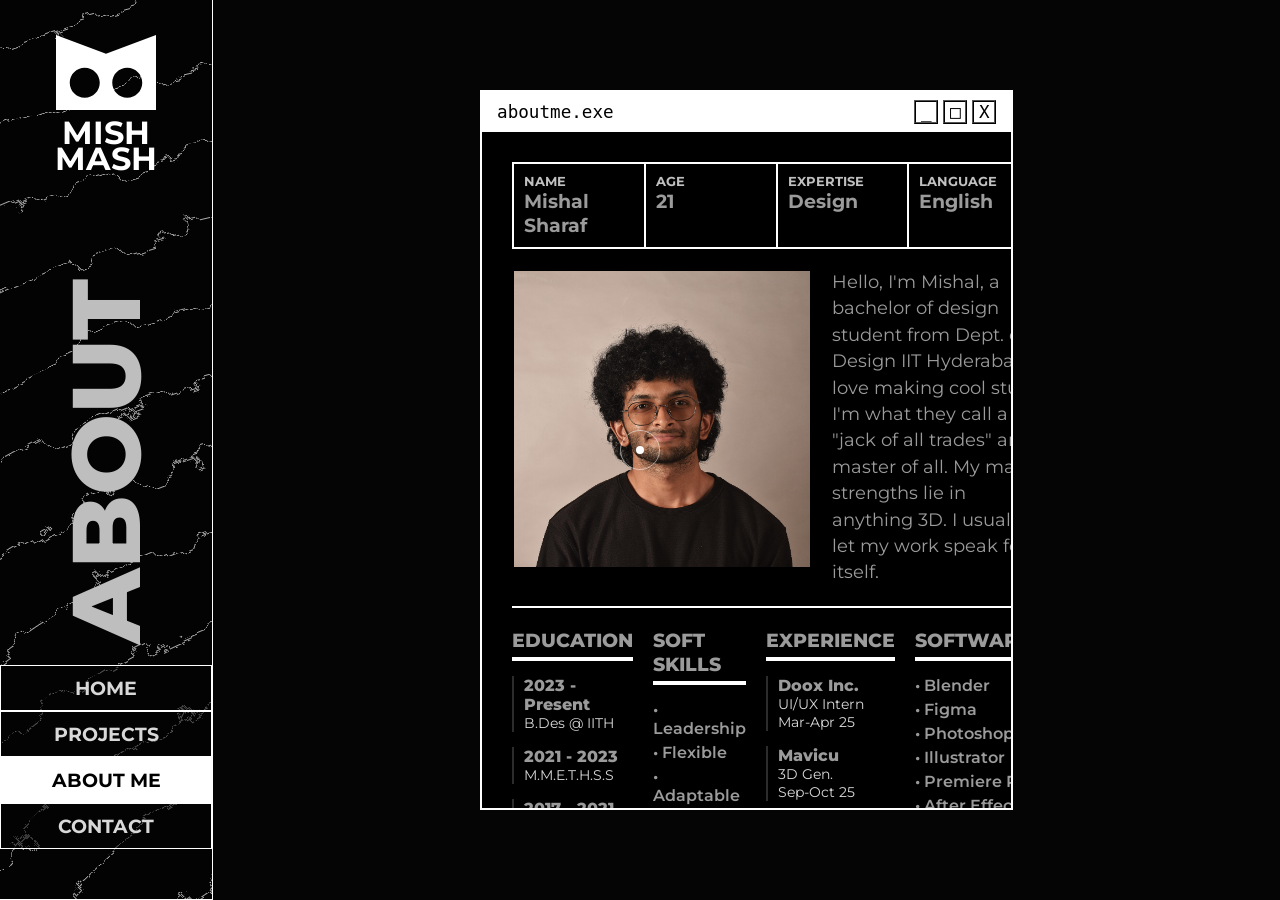
==== commit 92419066: "Update about.html" ====
--- a/about.html
+++ b/about.html
@@ -69,7 +69,7 @@
                     <div class="bio-section">
                         <img src="pfp.png" style="float: left; width: 300px; height: 300px; object-fit: cover; border: 2px solid black; margin-right: 20px; margin-bottom: 10px;" alt="Profile">
                         Hello, I'm Mishal, a bachelor of design student from Dept. of Design IIT Hyderabad.
-                        I love making cool stuff. I'm what they call a "jack of all trades" but master of all.
+                        I love making cool stuff. I'm what they call a "jack of all trades" and master of all.
                         My main strengths lie in anything 3D. I usually let my work speak for itself.
                         <div style="clear: both;"></div>
                     </div>
@@ -149,3 +149,4 @@
     <script src="script.js"></script>
 </body>
 </html>
+
--- a/styles.css
+++ b/styles.css
@@ -52,7 +52,7 @@
     text-transform: uppercase; color: #bebebe; flex-grow: 1;
     display: flex; align-items: center; justify-content: left; pointer-events: none; margin-bottom: 10%; margin-right: 0%;
 }
-.nav-menu { display: flex; flex-direction: column; gap: 0px; background: #050505; }
+.nav-menu { display: flex; flex-direction: column; gap: 0px; background: #05050583; }
 .nav-link {
     text-decoration: none; color: #d8d8d8; font-weight: bold; text-transform: uppercase;
     font-size: 1.2rem; padding: 10px 15px; border: 1px solid #ffffff; 
@@ -60,7 +60,7 @@
     
 }
 .nav-link:hover {
-    background-color: rgb(129, 129, 129); color: black; border-color: white;
+    background-color: rgb(168, 168, 168); color: black; border-color: white; font-size: 1.6rem;
 }
 
 .nav-link.active {
@@ -84,8 +84,9 @@
     padding: 15px 30px; font-weight: bold; font-size: 1.1rem;
     text-transform: uppercase; letter-spacing: 2px;
     transition: 0.3s;
-}
-.cta-btn:hover { background: white; color: black; }
+    text-decoration: none;
+}
+.cta-btn:hover { background: white; color: black; font-size: 1.6rem;}
 
 /* --- WINDOW BASE STYLE --- */
 .window-container {
@@ -100,7 +101,7 @@
     font-size: 1.1rem;
 }
 .window-controls span {
-    display: inline-block; width: 12px; height: 12px; border: 2px solid rgb(0, 0, 0); margin-left: 5px;
+    display: inline-block; width: 24px; height: 24px; border: 2px solid rgb(0, 0, 0); margin-left: 5px; text-align: center; align-items: center; border-style: ridge;
 }
 .window-body { padding: 30px; overflow-y: auto; flex-grow: 1; }
 
@@ -125,7 +126,7 @@
     display: grid;
     grid-template-columns: repeat(4, 1fr);
     border: 2px solid rgb(255, 255, 255);
-    font-family: 'Courier New', monospace;
+    font-family: 'Montserrat', monospace;
     font-weight: bold;
 }
 .spec-item {
@@ -182,7 +183,7 @@
 .contact-input-look {
     border: 2px solid white;
     padding: 15px;
-    font-family: 'Courier New', monospace;
+    font-family: 'Montserrat', monospace;
     font-weight: bold;
     background: black;
     font-size: 1.1rem;
@@ -283,7 +284,7 @@
     width: 100%;
     height: 100%;
     overflow-y: auto; /* Scroll vertical */
-    padding: 40px;
+    padding: 5%;
 }
 
 .project-track {
@@ -291,12 +292,13 @@
     flex-wrap: wrap; /* Allow wrapping to next line */
     gap: 30px;
     justify-content: center;
-    padding-bottom: 100px;
+    align-items: center;
+
 }
 
 .project-card {
-    width: 400px;       /* Fixed width for album look */
-    height: 300px;      /* Standard 4:3 ratio */
+    width: 600px;       /* Fixed width for album look */
+    height: 450px;      /* Standard 4:3 ratio */
     position: relative;
     border: 1px solid #333;
     overflow: hidden;
@@ -308,7 +310,7 @@
 .project-card:hover {
     transform: translateY(-5px);
     border-color: white;
-    box-shadow: 0 10px 30px rgba(0,0,0,0.5);
+
 }
 
 .project-card img {
@@ -357,19 +359,18 @@
 }
 
 /* The Main Image in Slideshow */
-.slide-img {
+.slide-media {
     max-width: 100%;
     max-height: 100%;
     border: 2px solid white;
-    box-shadow: 0 0 50px rgba(255,255,255,0.1);
     display: none; /* Hidden unless active */
 }
-.slide-img.active { display: block; animation: fadeIn 0.5s; }
+.slide-media.active { display: block; animation: fadeIn 0.5s; }
 
 /* Navigation Buttons */
 .prev-btn, .next-btn {
     position: absolute;
-    top: 50%;
+    bottom: 2%;
     transform: translateY(-50%);
     background: rgba(0,0,0,0.5);
     color: white;
@@ -379,11 +380,11 @@
     font-size: 1.5rem; cursor: pointer;
     transition: 0.2s;
     user-select: none;
-    z-index: 2100;
+    z-index: 5000;
 }
 .prev-btn:hover, .next-btn:hover { background: white; color: black; }
-.prev-btn { left: -70px; }
-.next-btn { right: -70px; }
+.prev-btn { left: 45%; }
+.next-btn { right: 45%; }
 
 /* Close Button */
 .close-modal {
@@ -397,9 +398,10 @@
 }
 
 /* Mobile Tweaks */
-@media (max-width: 768px) {
+@media (max-width: px) {
     .project-card { width: 100%; }
     .prev-btn { left: 10px; }
     .next-btn { right: 10px; }
     .slideshow-container { width: 100%; }
 }
+
